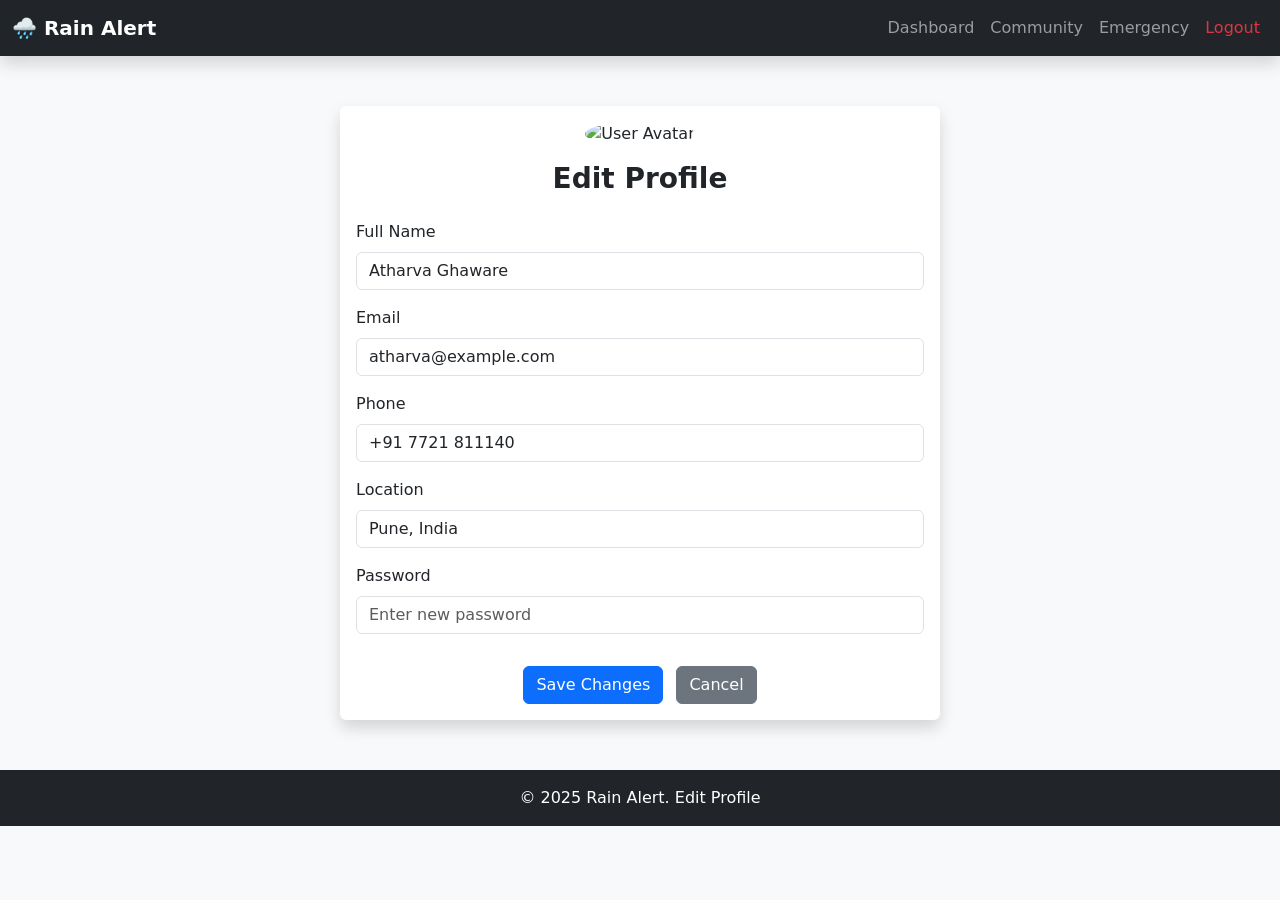
==== editprof.html @ 5b7d093b "first commit" ====
<!DOCTYPE html>
<html lang="en">
<head>
  <meta charset="UTF-8">
  <meta name="viewport" content="width=device-width, initial-scale=1.0">
  <title>Rain Alert | Edit Profile</title>
  <link href="https://cdn.jsdelivr.net/npm/bootstrap@5.3.3/dist/css/bootstrap.min.css" rel="stylesheet">
  <style>
    .edit-profile-card {
      max-width: 600px;
      margin: 50px auto;
    }
    .profile-avatar {
      width: 120px;
      height: 120px;
      border-radius: 50%;
      object-fit: cover;
    }
  </style>
</head>
<body class="bg-light">

<!-- Navbar -->
<nav class="navbar navbar-expand-lg navbar-dark bg-dark shadow">
  <div class="container-fluid">
    <a class="navbar-brand fw-bold" href="dashboard.html">🌧 Rain Alert</a>
    <button class="navbar-toggler" type="button" data-bs-toggle="collapse" data-bs-target="#navbarNav">
      <span class="navbar-toggler-icon"></span>
    </button>
    <div class="collapse navbar-collapse" id="navbarNav">
      <ul class="navbar-nav ms-auto">
        <li class="nav-item"><a class="nav-link" href="dashboard.html">Dashboard</a></li>
        <li class="nav-item"><a class="nav-link" href="community.html">Community</a></li>
        <li class="nav-item"><a class="nav-link" href="emergency.html">Emergency</a></li>
        <li class="nav-item"><a class="nav-link text-danger" href="login.html">Logout</a></li>
      </ul>
    </div>
  </div>
</nav>

<!-- Edit Profile Form -->
<div class="container">
  <div class="card edit-profile-card shadow border-0">
    <div class="card-body text-center">
      <img src="https://avatar.iran.liara.run/public/36" alt="User Avatar" class="profile-avatar mb-3">
      <h3 class="fw-bold mb-4">Edit Profile</h3>

      <form>
        <div class="mb-3 text-start">
          <label for="name" class="form-label">Full Name</label>
          <input type="text" class="form-control" id="name" value="Atharva Ghaware">
        </div>

        <div class="mb-3 text-start">
          <label for="email" class="form-label">Email</label>
          <input type="email" class="form-control" id="email" value="atharva@example.com">
        </div>

        <div class="mb-3 text-start">
          <label for="phone" class="form-label">Phone</label>
          <input type="tel" class="form-control" id="phone" value="+91 7721 811140">
        </div>

        <div class="mb-3 text-start">
          <label for="location" class="form-label">Location</label>
          <input type="text" class="form-control" id="location" value="Pune, India">
        </div>

        <div class="mb-3 text-start">
          <label for="password" class="form-label">Password</label>
          <input type="password" class="form-control" id="password" placeholder="Enter new password">
        </div>

        <button type="submit" class="btn btn-primary mt-3">Save Changes</button>
        <a href="profile.html" class="btn btn-secondary mt-3 ms-2">Cancel</a>
      </form>
    </div>
  </div>
</div>

<!-- Footer -->
<footer class="bg-dark text-white text-center py-3 mt-5">
  <p class="mb-0">© 2025 Rain Alert. Edit Profile</p>
</footer>

<script src="https://cdn.jsdelivr.net/npm/bootstrap@5.3.3/dist/js/bootstrap.bundle.min.js"></script>
</body>
</html>
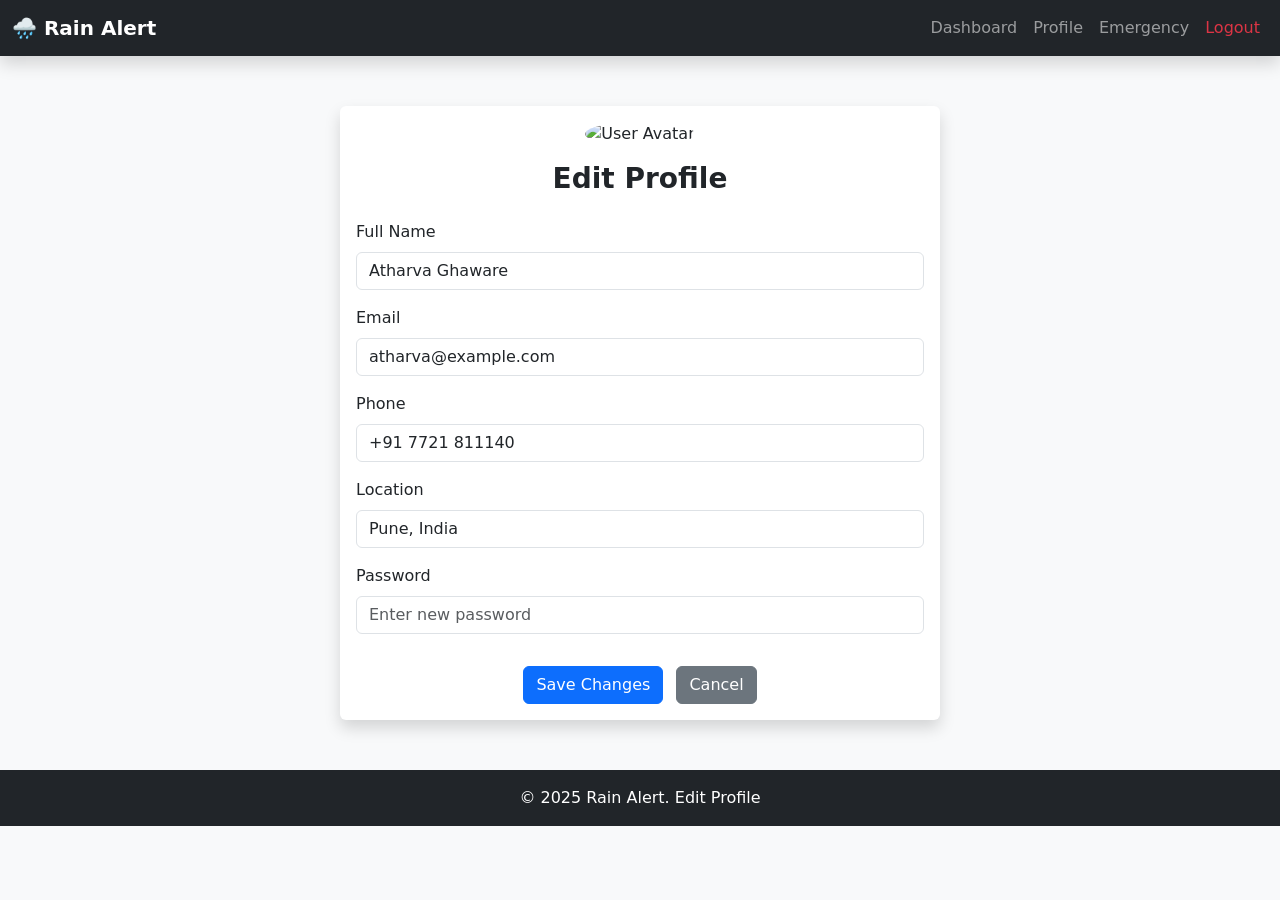
==== commit d254cc46: "Update editprof.html" ====
--- a/editprof.html
+++ b/editprof.html
@@ -30,7 +30,7 @@
     <div class="collapse navbar-collapse" id="navbarNav">
       <ul class="navbar-nav ms-auto">
         <li class="nav-item"><a class="nav-link" href="dashboard.html">Dashboard</a></li>
-        <li class="nav-item"><a class="nav-link" href="community.html">Community</a></li>
+        <li class="nav-item"><a class="nav-link" href="community.html">Profile</a></li>
         <li class="nav-item"><a class="nav-link" href="emergency.html">Emergency</a></li>
         <li class="nav-item"><a class="nav-link text-danger" href="login.html">Logout</a></li>
       </ul>
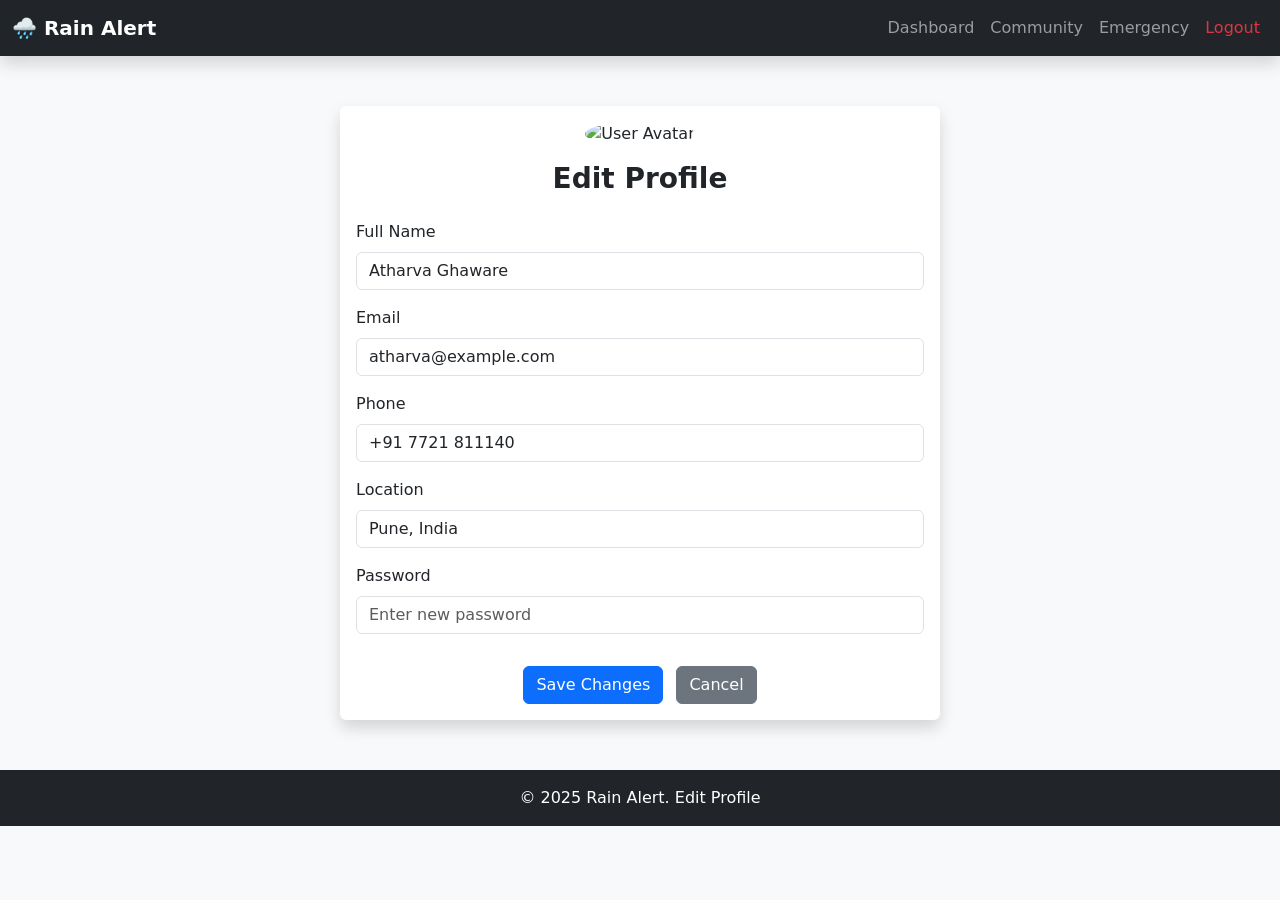
==== commit 0558c396: "Update editprof.html" ====
--- a/editprof.html
+++ b/editprof.html
@@ -1,4 +1,4 @@
-<!DOCTYPE html>
+    <!DOCTYPE html>
 <html lang="en">
 <head>
   <meta charset="UTF-8">
@@ -30,7 +30,7 @@
     <div class="collapse navbar-collapse" id="navbarNav">
       <ul class="navbar-nav ms-auto">
         <li class="nav-item"><a class="nav-link" href="dashboard.html">Dashboard</a></li>
-        <li class="nav-item"><a class="nav-link" href="community.html">Profile</a></li>
+        <li class="nav-item"><a class="nav-link" href="community.html">Community</a></li>
         <li class="nav-item"><a class="nav-link" href="emergency.html">Emergency</a></li>
         <li class="nav-item"><a class="nav-link text-danger" href="login.html">Logout</a></li>
       </ul>
